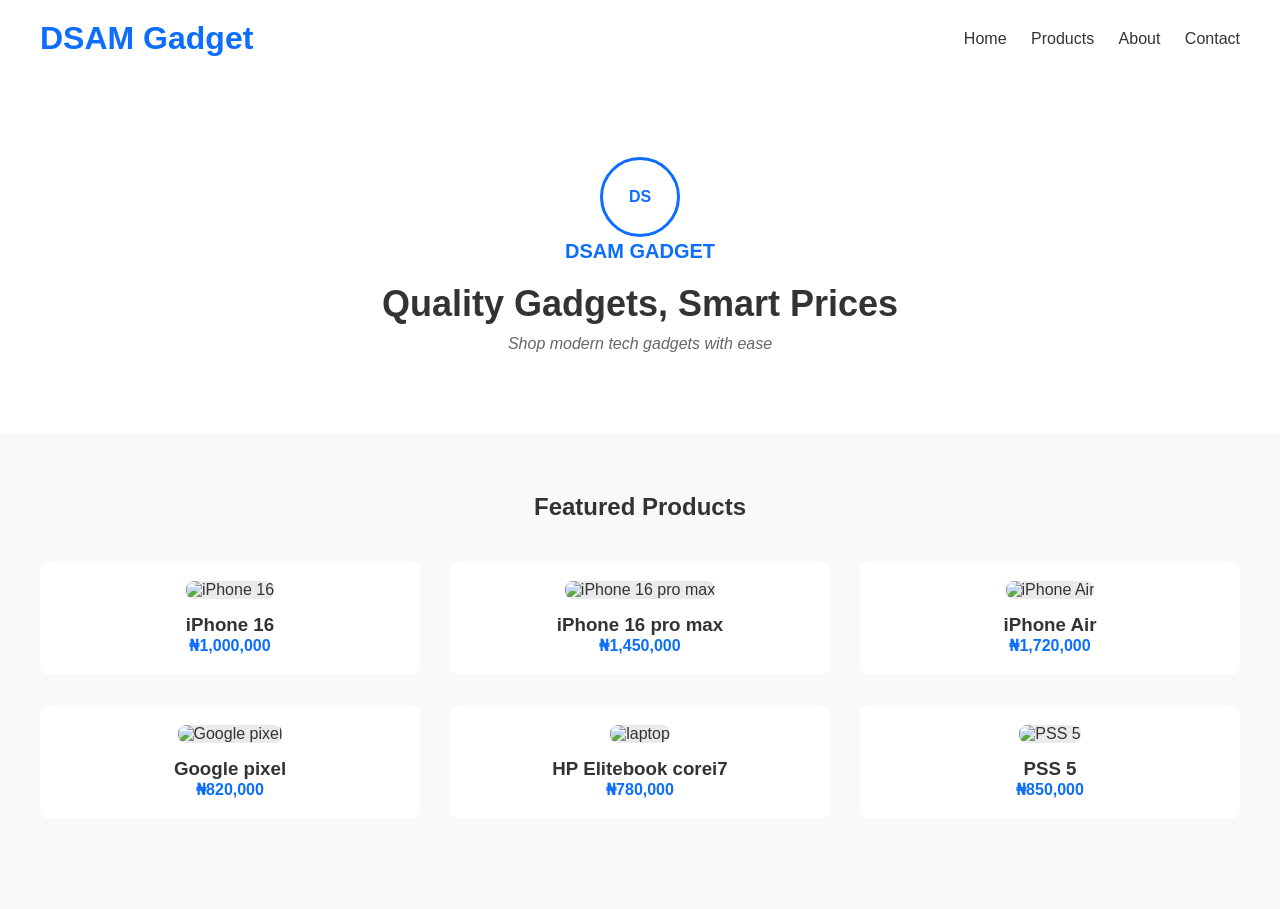
==== index.html @ 4c1c015b "Initial portfolio upload" ====
<!DOCTYPE html>
<html>
    <body>
        <link rel="stylesheet" href="style.css"


  <!-- Header -->
  <header class="header">
    <h1 class="logo">DSAM Gadget</h1>
    <nav>
      <a href="#">Home</a>
      <a href="#">Products</a>
      <a href="#">About</a>
      <a href="#">Contact</a>
    </nav>
  </header>


  <!-- Hero Section -->
  <section class="hero">
    <div class="hero-content">
      <div class="hero-logo">DS</div>
      <h4>DSAM GADGET</h4>
      <h2>Quality Gadgets, Smart Prices</h2>
      <p><i>Shop modern tech gadgets with ease</i></p>
    </div>
  </section>

  <!-- Products Section -->
  <section class="products">
    <h2>Featured Products</h2>

    <!-- 1 -->
    <div class="product-grid">
      <div class="product-card">
        <img src="iphone 16.jpg" alt="iPhone 16" class="product-img">
        <h3>iPhone 16</h3>
        <p class="price">₦1,000,000</p>
      </div>

      <!-- 2 -->
      <div class="product-card">
        <img src="iphone.jpg" alt="iPhone 16 pro max" class="product-img">
        <h3>iPhone 16 pro max</h3>
        <p class="price">₦1,450,000</p>
      </div>

      <!-- 3 -->
      <div class="product-card">
        <img src="iphone Air.jpg" alt="iPhone Air" class="product-img">
        <h3>iPhone Air</h3>
        <p class="price">₦1,720,000</p>
      </div>

      <!-- 4 -->
      <div class="product-card">
        <img src="Google pixel.jpg" alt="Google pixel" class="product-img">
        <h3>Google pixel</h3>
        <p class="price">₦820,000</p>
      </div>

      <!-- 5 -->
       <div class="product-card">
        <img src="laptop.jpg" alt="laptop" class="product-img">
        <h3>HP Elitebook corei7</h3>
        <p class="price">₦780,000</p>
      </div>

      <!-- 6 -->
       <div class="product-card">
        <img src="PSS 5.jpg" alt="PSS 5" class="product-img">
        <h3>PSS 5</h3>
        <p class="price">₦850,000</p>
      </div>

      <div class="spacer"></div>

    </div>
  </section>

</body>

    </body>
</html>
---- style.css ----
* {
  margin: 0;
  padding: 0;
  box-sizing: border-box;
  font-family: Arial, sans-serif;
}

body {
  background: #f9f9f9;
  color: #333;
}

/* Header */
.header {
  display: flex;
  justify-content: space-between;
  align-items: center;
  padding: 20px 40px;
  background: white;
}

.logo {
  color: #0d6efd;
}

nav a {
  margin-left: 20px;
  text-decoration: none;
  color: #333;
}

/* Hero */
.hero {
  text-align: center;
  padding: 80px 20px;
  background: #ffffff;
}

.hero-logo {
  width: 80px;
  height: 80px;
  border: 3px solid #0d6efd;
  border-radius: 50%;
  margin: 0 auto 20px;
  margin-bottom: 3px;
  display: flex;
  align-items: center;
  justify-content: center;
  font-weight: bold;
  color: #0d6efd;
}

.hero h4 {
  font-size: 20px;
  color: #0d6efd;
  margin-top: 0;
}

.hero h2 {
  font-size: 36px;
  margin-top: 20px;
  margin-bottom: 10px;

}

.hero p {
  font-size: 16px;
  color: #666;
}



/* Products */
.products {
  padding: 60px 40px;
}

.products h2 {
  text-align: center;
  margin-bottom: 40px;
}

.product-grid {
  display: grid;
  grid-template-columns: repeat(3, 1fr);
  gap: 30px;
}

.product-card {
  background: white;
  padding: 20px;
  border-radius: 10px;
  text-align: center;
  transition: 0.3s;
}

.product-card:hover {
  transform: translateY(-5px);
  box-shadow: 0 10px 20px rgba(0,0,0,0.1);
}

.product-img {
  height: 150px;
  background: #eaeaea;
  border-radius: 8px;
  margin-bottom: 15px;
}



.price {
  color: #0d6efd;
  font-weight: bold;
}

html, body {
  height: 100%;
  margin: 0;
  padding: 0;
}

body {
  display: flex;flex-direction: column;
  min-height: 100vh;
}

.container {
  flex: 1; /* Stretches to fill the screen */
  display: flex;
  flex-direction: column;
  justify-content: space-between; /* pushes header to top & footer to bottom */
}

.spacer {
  flex-grow: 1; /* fills */
}
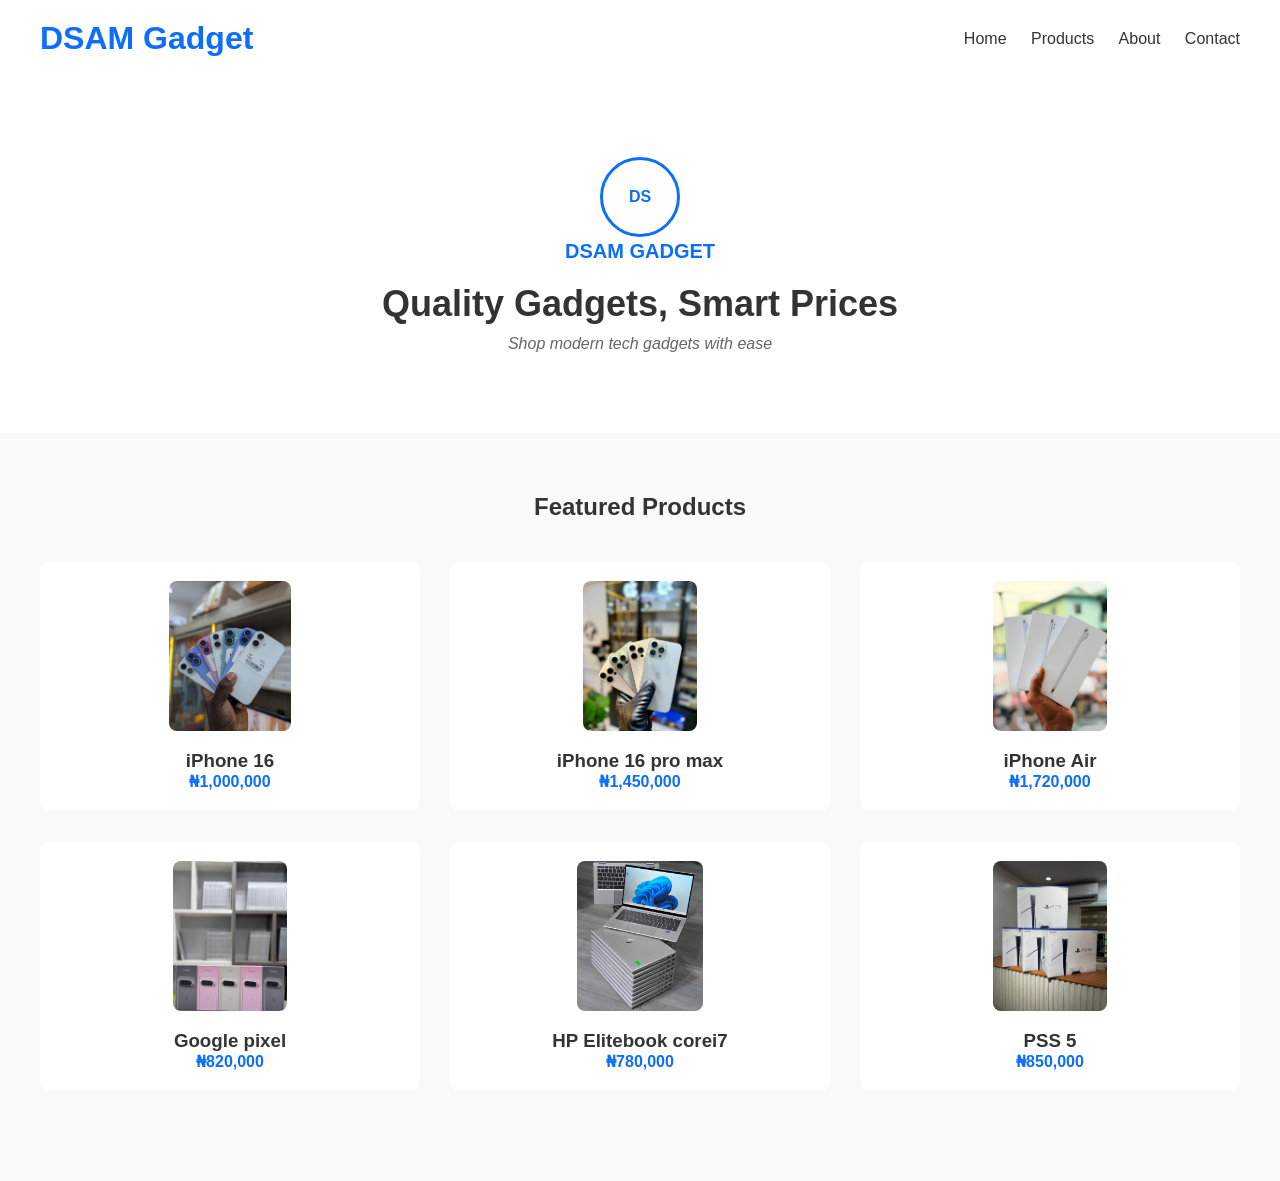
==== commit b3331357: "Add images to portfolio" ====
--- a/index.html
+++ b/index.html
@@ -33,42 +33,42 @@
     <!-- 1 -->
     <div class="product-grid">
       <div class="product-card">
-        <img src="iphone 16.jpg" alt="iPhone 16" class="product-img">
+        <img src="./images/iphone 16.jpg" alt="iPhone 16" class="product-img">
         <h3>iPhone 16</h3>
         <p class="price">₦1,000,000</p>
       </div>
 
       <!-- 2 -->
       <div class="product-card">
-        <img src="iphone.jpg" alt="iPhone 16 pro max" class="product-img">
+        <img src="./images/iphone.jpg" alt="iPhone 16 pro max" class="product-img">
         <h3>iPhone 16 pro max</h3>
         <p class="price">₦1,450,000</p>
       </div>
 
       <!-- 3 -->
       <div class="product-card">
-        <img src="iphone Air.jpg" alt="iPhone Air" class="product-img">
+        <img src="./images/iphone Air.jpg" alt="iPhone Air" class="product-img">
         <h3>iPhone Air</h3>
         <p class="price">₦1,720,000</p>
       </div>
 
       <!-- 4 -->
       <div class="product-card">
-        <img src="Google pixel.jpg" alt="Google pixel" class="product-img">
+        <img src="./images/Google pixel.jpg" alt="Google pixel" class="product-img">
         <h3>Google pixel</h3>
         <p class="price">₦820,000</p>
       </div>
 
       <!-- 5 -->
        <div class="product-card">
-        <img src="laptop.jpg" alt="laptop" class="product-img">
+        <img src="./images/laptop.jpg" alt="laptop" class="product-img">
         <h3>HP Elitebook corei7</h3>
         <p class="price">₦780,000</p>
       </div>
 
       <!-- 6 -->
        <div class="product-card">
-        <img src="PSS 5.jpg" alt="PSS 5" class="product-img">
+        <img src="./images/PSS 5.jpg" alt="PSS 5" class="product-img">
         <h3>PSS 5</h3>
         <p class="price">₦850,000</p>
       </div>
